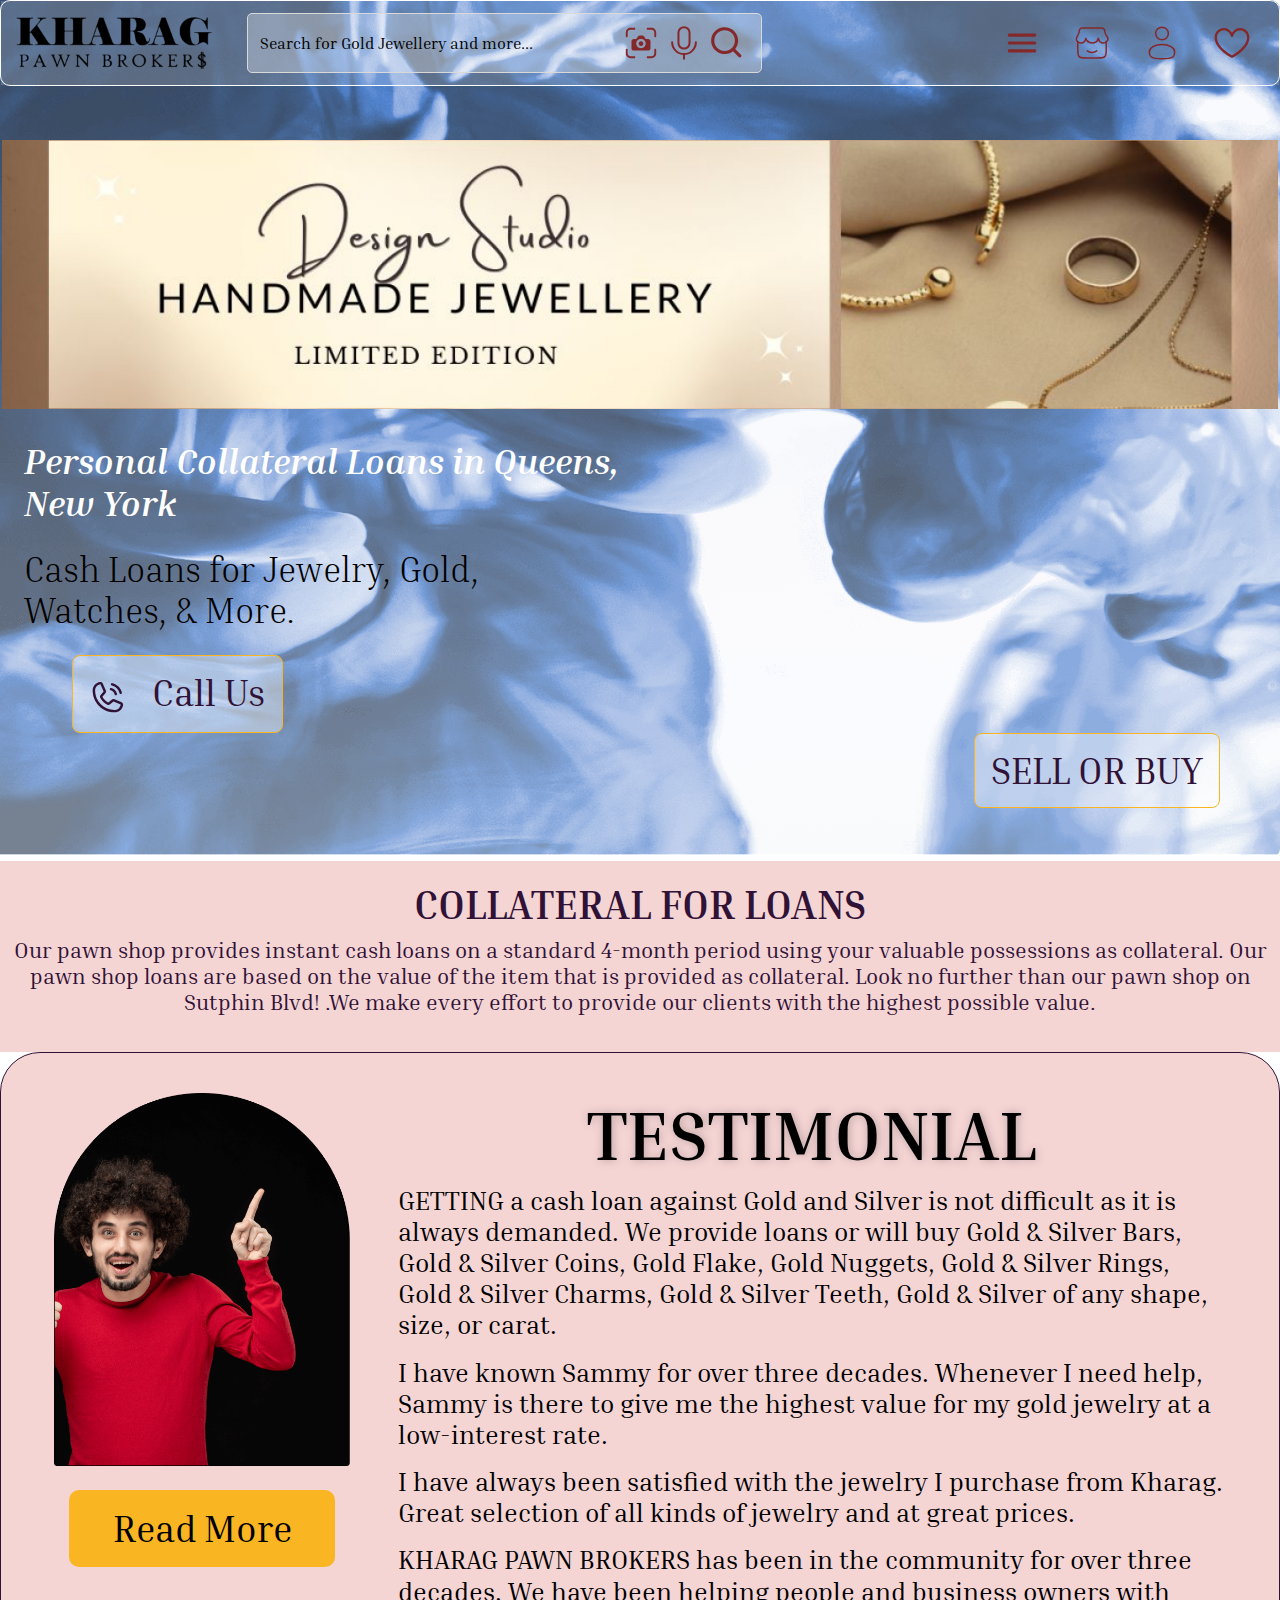
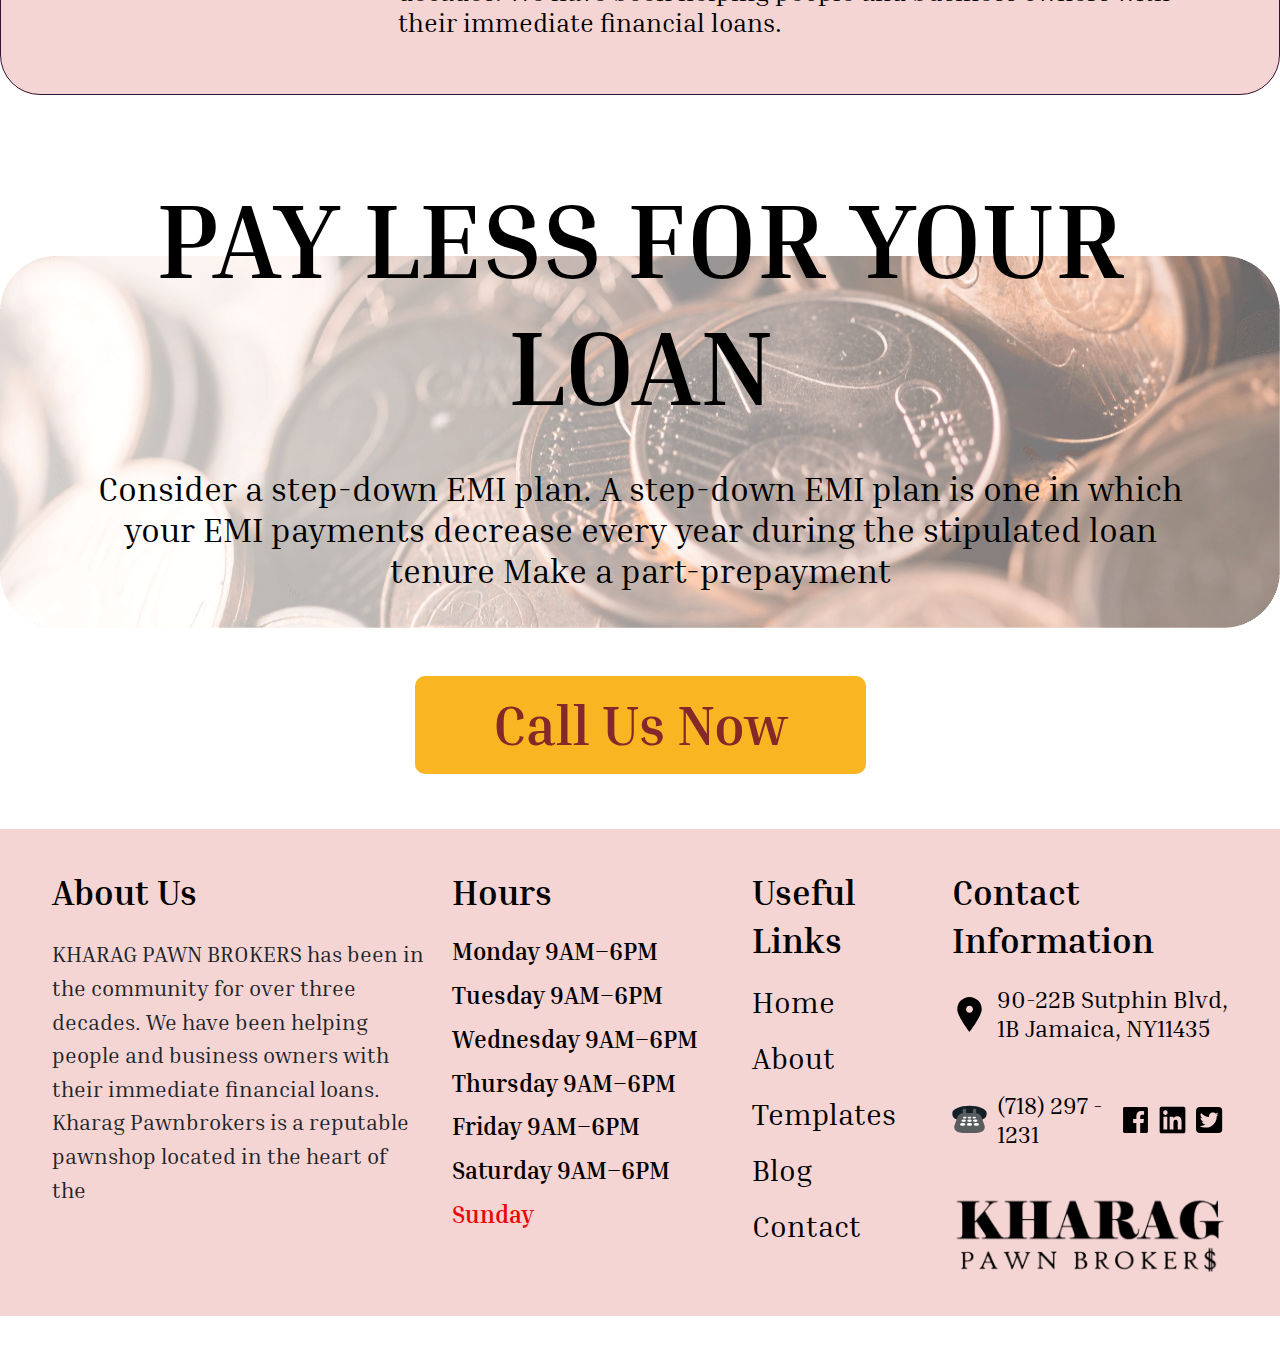
==== index.html @ d7ce58ec "first commit" ====
<!DOCTYPE html>
<html lang="en">

<head>
    <meta charset="UTF-8">
    <title>Pawn Brokers</title>
    <!-- <meta name="viewport" content="width=device-width, initial-scale=0, shrink-to-fit=no"> -->
    <meta name="viewport" content="width=device-width, user-scalable=no">
    <link rel="stylesheet" type="text/css" href="assets/css/bootstrap.min.css">
    <link rel="stylesheet" type="text/css" href="assets/css/style.css">
    <link rel="stylesheet" type="text/css" href="assets/css/responsive.css">
    <script src="https://code.jquery.com/jquery-3.7.1.min.js"
        integrity="sha256-/JqT3SQfawRcv/BIHPThkBvs0OEvtFFmqPF/lYI/Cxo=" crossorigin="anonymous"></script>
</head>

<body>
    <header>
        <nav class="navbar navbar-expand-lg navbar-light">
            <div class="container-fluid">
                <a class="navbar-brand" href="index.html"><img class="img-fluid" src="assets/images/logo.png" /></a>
                <button class="navbar-toggler" type="button" data-bs-toggle="collapse"
                    data-bs-target="#navbarNavDropdown" aria-controls="navbarNavDropdown" aria-expanded="false"
                    aria-label="Toggle navigation">
                    <span class="navbar-toggler-icon"></span>
                </button>
                <div class="collapse navbar-collapse" id="navbarNavDropdown">
                    <div class=" d-flex align-items-center justify-content-between" style="flex: 0 0 100%;">
                        <form>
                            <div class="search-box d-flex align-items-center">
                                <input class="nav-search" type="text"
                                    placeholder="Search for Gold Jewellery and more...">
                                <ul class="d-flex search-btns">
                                    <li>
                                        <img class="img-fluid" src="assets/images/camera.svg" alt="">
                                    </li>
                                    <li>
                                        <img class="img-fluid" src="assets/images/mic.svg" alt="">
                                    </li>
                                    <li>
                                        <img class="img-fluid" src="assets/images/search.svg" alt="">
                                    </li>
                                </ul>
                            </div>
                        </form>

                        <ul class="navbar-nav">
                            <li class="nav-item">
                                <a class="nav-link" aria-current="page" href="javascript:void(0);">
                                    <img class="img-fluid" src="assets/images/hamburger.svg" alt="">
                                </a>
                            </li>
                            <li class="nav-item">
                                <a class="nav-link" aria-current="page" href="javascript:void(0);">
                                    <img class="img-fluid" src="assets/images/home.svg" alt="">
                                </a>
                            </li>
                            <li class="nav-item">
                                <a class="nav-link" aria-current="page" href="javascript:void(0);">
                                    <img class="img-fluid" src="assets/images/user.svg" alt="">
                                </a>
                            </li>
                            <li class="nav-item">
                                <a class="nav-link" aria-current="page" href="javascript:void(0);">
                                    <img class="img-fluid" src="assets/images/heart.svg" alt="">
                                </a>
                            </li>

                        </ul>
                    </div>
                </div>
            </div>
        </nav>
    </header>

    <div class="home-banner">
        <div class="container-fluid">
            <div class="row">
                <div class="col-md-12">
                    <div class="ban-strip">
                        <img class="img-fluid" src="assets/images/home-ban.png" alt="">
                    </div>
                </div>
                <div class="col-md-6 ps-4">
                    <h1>Personal Collateral Loans in Queens, New York</h1>
                    <h2>Cash Loans for Jewelry, Gold, Watches, & More.</h2>
                    <button class="bnr-btn ms-5">
                        <img class="img-fluid" src="assets/images/call.svg" alt="">
                        Call Us
                    </button>
                </div>
                <div class="col-md-12">
                    <div class="d-flex justify-content-end">
                        <button class="bnr-btn me-5">SELL OR BUY</button>
                    </div>
                </div>
            </div>
        </div>
    </div>

    <section class="colateral">
        <div class="container-fluid">
            <div class="row">
                <div class="col-md-12">
                    <h2>COLLATERAL FOR LOANS</h2>
                    <p>Our pawn shop provides instant cash loans on a standard 4-month period using your valuable
                        possessions as collateral. Our pawn shop loans are based on the value of the item that is
                        provided as collateral. Look no further than our pawn shop on Sutphin Blvd! .We make every
                        effort to provide our clients with the highest possible value.</p>
                </div>
            </div>
        </div>
    </section>

    <section class="prod-desc">
        <div class="container-fluid">
            <div class="row justify-content-end">
                <div class="col-md-2"></div>
            </div>
        </div>
    </section>

    <section class="testimonial">
        <div class="container-fluid">
            <div class="row justify-content-center">
                <div class="col-md-3 me-4">
                    <div class="testi-left text-center">
                        <img class="img-fluid" src="assets/images/testimonial-img.png" alt="">
                        <button class="testi-left-btn">Read More</button>
                    </div>
                </div>
                <div class="col-md-8">
                    <h2>TESTIMONIAL</h2>
                    <p>GETTING a cash loan against Gold and Silver is not difficult as it is always demanded. We provide
                        loans or will buy Gold & Silver Bars, Gold & Silver Coins, Gold Flake, Gold Nuggets, Gold &
                        Silver Rings, Gold & Silver Charms, Gold & Silver Teeth, Gold & Silver of any shape, size, or
                        carat.</p>
                    <p>I have known Sammy for over three decades. Whenever I need help, Sammy is there to give me the
                        highest value for my gold jewelry at a low-interest rate.</p>
                    <p>I have always been satisfied with the jewelry I purchase from Kharag. Great selection of all
                        kinds of jewelry and at great prices.</p>
                    <p>KHARAG PAWN BROKERS has been in the community for over three decades. We have been helping people
                        and business owners with their immediate financial loans.</p>
                </div>
            </div>
        </div>
    </section>

    <section class="pay-less">
        <div class="container">
            <div class="row justify-content-center">
                <div class="col-md-12 text-center">
                    <h2>PAY LESS FOR YOUR LOAN</h2>
                    <p>Consider a step-down EMI plan. A step-down EMI plan is one in which your EMI payments decrease
                        every year during the stipulated loan tenure Make a part-prepayment</p>
                </div>
                <div class="col-md-5">
                    <button class="pay-less-btn">Call Us Now</button>
                </div>
            </div>
        </div>
    </section>

    <footer class="mb-5">
        <div class="container-fluid">
            <div class="row">
                <div class="col-md-4">
                    <h6>About Us</h6>
                    <p>
                        KHARAG PAWN BROKERS has been in the community for over three decades. We have been helping
                        people
                        and business owners with their immediate financial loans. Kharag Pawnbrokers is a reputable
                        pawnshop
                        located in the heart of the 
                    </p>
                </div>
                <div class="col-md-3">
                    <h6>Hours</h6>
                    <ul class="hours">
                        <li>Monday 9AM–6PM</li>
                        <li>Tuesday 9AM–6PM</li>
                        <li>Wednesday 9AM–6PM</li>
                        <li>Thursday 9AM–6PM</li>
                        <li>Friday 9AM–6PM</li>
                        <li>Saturday 9AM–6PM</li>
                        <li>Sunday </li>
                    </ul>
                </div>
                <div class="col-md-2">
                    <h6>Useful Links</h6>
                    <ul class="footer-links">
                        <li><a href="">Home</a></li>
                        <li><a href="">About</a></li>
                        <li><a href="">Templates</a></li>
                        <li><a href="">Blog</a></li>
                        <li><a href="">Contact</a></li>
                    </ul>
                </div>
                <div class="col-md-3">
                    <h6>Contact Information</h6>
                    <div class="d-flex address align-items-center mb-5">
                        <img class="img-fluid" src="assets/images/location.svg" alt="">
                        <p>90-22B Sutphin Blvd, 1B Jamaica, NY11435</p>
                    </div>
                    <div class="d-flex align-items-center justify-content-between mb-5">
                        <div class="telephone d-flex align-items-center">
                            <img class="img-fluid" src="assets/images/call-2.svg" alt="">
                            <a href="tel:+7182971231">(718) 297 - 1231</a>
                        </div>
                        <ul class="d-flex social-media align-items-center justify-content-between">
                            <li><a href=""><img class="img-fluid" src="assets/images/facebook.svg" alt=""></a></li>
                            <li><a href=""><img class="img-fluid" src="assets/images/linkedin.svg" alt=""></a></li>
                            <li><a href=""><img class="img-fluid" src="assets/images/twitter.svg" alt=""></a></li>
                        </ul>
                    </div>
                    <div class="">
                        <img src="assets/images/logo.png" class="img-fluid" alt="">
                    </div>
                </div>
            </div>
        </div>
    </footer>


    <script type="text/javascript" src="assets/js/bootstrap.min.js"></script>
    <script type="text/javascript" src="assets/js/popper.min.js"></script>
</body>

</html>
---- assets/css/style.css ----
@import url('https://fonts.googleapis.com/css2?family=Inria+Serif:ital,wght@0,300;0,400;0,700;1,300;1,400;1,700&display=swap');

body {
    margin: 0px;
    padding: 0px;
    font-family: "Inria Serif", serif;
    font-size: 1rem;
    overflow-x: hidden;
}

* {
    font-family: "Inria Serif", serif;
}

p,
h1,
h2,
h3,
h4,
h5,
a {
    font-family: "Inria Serif", serif;
}

p {
    font-size: 1.4rem;
}

a {
    outline: none;
    border: 0px;
    text-decoration: none;
}

/* header styles  */
header {
    position: absolute;
    top: 0;
    width: 100%;
    z-index: 2;
    border: 1px solid #FFFFFF;
    border-radius: 10px;
}

.navbar {
    background: linear-gradient(90deg, rgba(255, 255, 255, 0.18) 0%, rgba(232, 232, 232, 0.18) 100%);

}

.navbar-brand {
    margin-right: 2rem;
}

.navbar-brand img {
    max-width: 202px;
}

.search-box {
    padding: 10px;
    border-radius: 5px;
    border: 1px solid #D9D9D9;
    background: #FFFFFF4D;
}

.search-box input.nav-search {
    border: none;
    width: 300px;
    background: transparent;
}

.search-box input.nav-search::placeholder {
    font-size: 16px;
    font-weight: 400;
    line-height: 21.58px;
    text-align: left;
    color: #000;
}

.search-box .search-btns {
    margin: 0;
    padding-left: 4rem;

}

.search-box .search-btns li {
    list-style: none;
    padding-right: 5px;
    cursor: pointer;
}

@media (min-width: 992px) {
    .navbar-expand-lg .navbar-nav .nav-link {
        padding-right: 1rem;
        padding-left: 1rem;
    }
}





/* banner styles  */

.home-banner {
    background: url(../images/home-banner.png) no-repeat top right;
    background-size: cover;
    padding-top: 140px;
    padding-bottom: 50px;
}

.ban-strip {
    margin-left: -10px;
    margin-right: -10px;
    margin-bottom: 2rem;
}

.home-banner h1 {
    font-size: 35px;
    font-style: italic;
    font-weight: 700;
    line-height: 41.96px;
    color: #fff;
    margin-bottom: 24px;
}

.home-banner h2 {
    font-size: 35px;
    font-weight: 300;
    line-height: 40.96px;
    color: #000;
    margin-bottom: 24px;
}

.bnr-btn {
    border: 1px solid #F9B522;
    background: #FFFFFF66;
    border-radius: 8px;
    padding: 16px;
    font-size: 37px;
    font-weight: 400;
    line-height: 40.56px;
    color: #301236;
}

.bnr-btn img {
    height: 39px;
    width: 39px;
    margin-right: 1rem;
}

/* homepage section 2  */

.colateral {
    margin-top: 3px;
    background: #F5D4D4;
    padding: 20px 0;
    text-align: center;
}

.colateral h2 {
    font-size: 40px;
    font-weight: 700;
    line-height: 47.96px;
    color: #301236;

}

.colateral p {
    font-size: 22px;
    font-weight: 400;
    line-height: 26.38px;
    color: #301236;
}


/* homepage section 4 testimonial  */

.testimonial {
    background: #F5D4D4;
    border: 1px solid #301236;
    border-radius: 40px;
    padding: 40px 0;
}

.testimonial h2 {
    color: #000000;
    text-shadow: #00000040 1px 0 10px;
    font-size: 70px;
    font-weight: 700;
    line-height: 83.93px;
    text-align: center;

}

.testimonial p {
    color: #000;
    font-size: 26px;
    font-weight: 400;
    line-height: 31.17px;
    text-align: left;
    margin-bottom: 1rem;
}

.testi-left-btn {
    width: 90%;
    height: 77px;
    border: none;
    border-radius: 10px;
    background: #F9B522;
    font-size: 37px;
    font-weight: 400;
    line-height: 44.36px;
    /* display: inline-block; */
    margin: 0 auto;
    margin-top: 24px;
}


/* pay less  */

.pay-less {
    margin: 40px 0;
    background: url(../images/pay-less-bg.png) no-repeat center;
    background-size: contain;
    border-radius: 72px;
    margin-bottom: 80px;
}

.pay-less h2 {
    font-family: Inria Serif;
    font-size: 106px;
    font-weight: 700;
    line-height: 127.09px;
    color: #000;
    margin: 40px 0;
}

.pay-less p {
    font-size: 34px;
    font-weight: 400;
    line-height: 40.77px;
    text-align: center;
    color: #000000;
    margin-bottom: 60px;
}

.pay-less-btn {
    width: 100%;
    border: none;
    border-radius: 10px;
    background: #F9B522;
    font-family: Inria Serif;
    font-size: 55px;
    font-weight: 700;
    line-height: 65.95px;
    color: #84282A;
    position: relative;
    top: 25px;
    padding: 16px 70px;
}

/* footer styles  */

footer {
    background: #F5D4D4;
    padding: 40px;
    text-align: left;
}

footer h6 {
    font-size: 35px;
    font-weight: 700;
    line-height: 47.96px;
    text-align: left;
    color: #000;
    margin-bottom: 20px;
}

footer ul {
    padding-left: 0;
}

footer ul li {
    list-style: none;
    color: #000;
}

.hours li {
    font-size: 24px;
    font-weight: 700;
    line-height: 28.78px;
    margin-bottom: 15px;
}

.hours li:last-child {
    color: #EC0606;
}

.footer-links li {
    font-size: 30px;
    font-weight: 400;
    line-height: 35.97px;
    margin-bottom: 20px;
}

.footer-links li a {
    text-decoration: none;
    color: inherit;
}

.address img,
.telephone img {
    height: 35px;
    width: 35px;
    margin-right: 10px;
}

.address p,
.telephone a {
    font-size: 24px;
    font-weight: 400;
    line-height: 28.78px;
    color: #000;
    margin-bottom: 0;

}

.social-media {
    margin: 0;
}

.social-media li {
    padding: 0px 5px;
}


/* about page design  */

.about-banner {
    background-size: cover;
    padding-top: 140px;
    padding-bottom: 50px;
}

.owl-dots {
    display: block;
    font-size: 0;
    line-height: 0;
    margin-top: 9px;
    text-align: center;
}

.owl-dots button {
    background: #D9D9D9 !important;

    border: .5px solid #D9D9D9 !important;
    border-radius: 50% !important;
    cursor: pointer;
    height: 20px;
    width: 20px;
    padding: 5px !important;
}

.owl-dots .owl-dot.active {
    background: #1A3D98 !important;
    border-color: #1A3D98 !important;
}

/* abt section  */

.abt-desc {
    margin: 40px;
}

.abt-desc-inner {
    background: #F5D4D4;
    border-radius: 20px;
    padding: 40px 8px;
    text-align: center;
}

.abt-desc-inner h2 {
    font-size: 50px;
    font-weight: 400;
    line-height: 59.95px;
    color: #000000;
}

.abt-desc-inner p {
    font-size: 28px;
    font-weight: 400;
    line-height: 35.97px;
    text-align: center;
    margin-bottom: 30px;
}

/* blg page styles  */

.blog-banner {
    background-size: cover;
    padding-top: 140px;
    padding-bottom: 50px;
}

.blog-banner h2 {
    font-size: 40px;
    font-style: italic;
    font-weight: 700;
    line-height: 47.96px;
    text-align: center;
    margin-bottom: 20px;
}

.blog-banner p {
    font-size: 20px;
    font-weight: 400;
    line-height: 23.98px;
    color: #1A3D98;
    text-align: left;
}

.blog-list li {
    font-family: Inria Serif;
    font-size: 27px;
    font-weight: 700;
    line-height: 32.37px;
    text-align: left;
    margin-bottom: 20px;
}

.pawn-items {
    padding: 50px 0;
}

.pawn-items h2 {
    font-size: 40px;
    font-style: italic;
    font-weight: 700;
    line-height: 47.96px;
    text-align: center;
    margin-bottom: 20px;
}

.pawn-items p {
    font-size: 20px;
    font-weight: 400;
    line-height: 23.98px;
    text-align: center;
}

.pawn-items ul li {
    list-style: none;
    padding: 0 5px;
}


/* contact page  */

.contact-bg {
    position: absolute;
    top: 0;
    height: 100%;
    right: -15%;
    z-index: -1;

}

.contact-div {
    padding-top: 140px;
    padding-bottom: 50px;

}

.contact-div h2 {
    font-family: Inria Serif;
    font-size: 72px;
    font-style: italic;
    font-weight: 700;
    line-height: 86.33px;
    text-align: center;
    color: #1A3D98;
}

.contact-box {
    /* background: url(../images/contact-box-bg.png) no-repeat center; */
    /* background-size: contain; */
    background-color: #fff;
    box-shadow: 4px 4px 68.8px 0px #00000099;
    padding: 55px 15px;
}

.contact-left ul {
    padding-left: 0;
}

.contact-left ul li {
    list-style: none;
    margin-bottom: 50px;
}

.c-links img {
    height: 60px;
    width: 60px;
    display: inline-block;
    margin-right: 10px;
}

.c-links p,
.c-links a {
    font-size: 25px;
    font-weight: 400;
    line-height: 30.97px;
    text-decoration: none;
    color: #1A3D98
}

.contact-mid .map-bg {
    height: 408px;
    width: 100%;
    position: relative;
    z-index: 2;
}

.map-bg::after {
    position: absolute;
    content: '';
    height: inherit;
    width: inherit;
    background-color: #E9D766;
    border-radius: 10px;
    top: -10px;
    right: -10px;
    z-index: -1;
}

.contact-form {}

.contact-form .form-group {
    margin-bottom: 40px;
}
---- assets/css/responsive.css ----
/* Large screens */

@media (max-width: 2560px){
}

@media (max-width: 1920px){
}

@media (max-width: 1536px){
}

/* Medium screens */

@media (max-width: 1440px){
}

@media (max-width: 1366px){
}

@media (max-width: 1199px){
}

@media (max-width: 1024px){
    header .navbar-light .navbar-nav .nav-link{
        font-size: 1rem;
    }
    .services ul{
        flex-wrap: wrap;
    }
    .services ul li{
        padding: 15px;
        width: calc(100%/3 - 10px);
        margin-bottom: 10px;
        min-height: 219px;
    }
    .services ul li h3{
        font-size: 1.2rem;
    }
    .services ul li:nth-child(3n){
        margin-right: 0px;
    }
    .home-banner .banner-text h1{
        transform: rotate(0deg) translate(0px);
    }
    .home-banner .banner-text p{
        margin-left: 0px;
    }
    .whatsapp img{
        width: 52px;
    }
    .what-we-do .sec{
        min-height: 556px;
    }
    .lets-talk h2{
        font-size: 4rem;
    }
    footer .contact li a{
        font-size: 1.3rem;
    }
    footer ul li a{
        font-size:1.4rem;
    }
}

/* tab view */

@media (max-width: 991px){

    /* navbar  */
    .navbar{
        background: linear-gradient(90deg, rgba(255, 255, 255, 0.48) 0%, rgba(232, 232, 232, 0.48) 100%);
    }
 
    .navbar-nav{
        background-color: rgba(255, 255, 255, 0.9);
        flex-direction: row;
        border-radius: 5px;
        margin-left: 5px;
    }
     
    .navbar-toggler-icon{
        background: #2168c3;
        height: 2px;
        position: relative;
        background-image: none !important;
        width: 20px;
        float: left;
    }
    .navbar-light .navbar-toggler::before{
        content: "";
        position: absolute;
        width: 30px;
        height: 2px;
        background-color: #2168c3;
        top: 8px;
        left: 6px;
    }
    .navbar-light .navbar-toggler:after{
        content: "";
        position: absolute;
        width: 30px;
        height: 2px;
        background-color: #2168c3;
        bottom: 8px;
        left: 6px;
    }
    .navbar-light .navbar-toggler{
        border: 0px;
        box-shadow: 0px 0px 0px;
        padding: 0px;
        position: relative;
        width: 44px;
        height: 40px;
        background-color: #ffffff;
        padding: 6px;
    }

    .search-box .search-btns{
        padding-left: 2rem;
    }

    .home-banner{
        padding-top: 100px;
    }
    .home-banner .banner-text h1 span{
        font-size: 4rem;
    }
    /* .home-banner .banner-text h1{
        transform: rotate(-90deg) translate(-28px, -165px);
        line-height: 30px;
    } */
    .home-banner .banner-text h1 span{
        -webkit-text-fill-color: #ffffff;
    }
    .home-banner form textarea {
        height: 75px;
    }
    .home-banner form input[type="submit"]{
        margin-top: 0px;
    }
    .services{
        padding-bottom: 0px;
    }
    .services ul{
        flex-wrap: wrap;
    }
    .services ul li{
        width: calc(100%/3 - 10px);
        margin-bottom: 15px;
        min-height: 240px;
    }
    .services ul li h3{
        font-size: 2rem;
    }
    .services ul li:nth-child(3n){
        margin-right: 0px;
    }
    .heading p{
        font-size: 1.3rem;
    }
    .how-it-work p, .what-we-do .sec p{
        font-size: 1.4rem;
        margin-bottom: 0px;
    }
    .how-it-work h4{
        font-size: 1.3rem;
    }
    .what-we-do .sec{
        padding: 30px 15px;
        min-height: 460px;
    }
    .what-we-do h3, .app-development .heading p, .list li h5{
        font-size: 2rem;
    }
    .what-we-do span{
        min-height: 60px;
    }
    .adventage p{
        font-size: 1.4rem;
    }
    .list{
        margin-top: 0px;
    }
    .lets-talk h2{
        font-size: 3rem;
    }
    .lets-talk::after{
        background-size: contain;
    }
    footer{
        padding-top: 30px;
    }
    footer .contact li{
        padding: 15px 15px;
    }
    footer .contact li a{
        font-size: 1.5rem;
    }
    header{
        background: none;
    }
  
    /* about us */
    .about-banner .banner-text .about-img{
        max-width: 50%;
        width: 100%;
    }
    .about-banner .banner-text h1{
        font-size: 4rem;
    }
    .about-banner .banner-text h2{
        font-size: 3rem;
    }
    .about-banner{
        min-height: 670px;
    }
    /* it solution */
    .it-solution-banner{
        min-height: 510px;
    }
    .pricing .sec{
        margin-bottom: 10px;
    }
    .inner-banner .banner-text h1{
        font-size: 4rem;
    }
    .inner-banner .banner-text p{
        font-size: 1.2rem;
        transform: translate(0px, 0px);
        width: 100%;
    }
    .it-solution-banner {
        min-height: 410px;
    }
    .home-banner form{
        width: 100%;
    }
   
}

/* mobile view */

@media (max-width: 767px){
    .home-banner .banner-text h1{
        transform: rotate(0deg) translate(0px, 0px);
    }
    .home-banner .banner-text p{
        margin-left: 0px;
        box-decoration-break: clone;
        background-color: #1f69c8;
        line-height: 1.8;
        display: inline;
    }
    .home-banner .banner-text h1 span{
        width: auto;
        font-size: inherit;
    }
    .home-banner .banner-text h1{
        font-size:3rem;
        text-transform: uppercase;
        font-weight: 800;
        background-color: #1f69c8;
        display: inline-block;
        padding: 0px 5px;
        border-radius: 5px;
    }
    .home-banner{
        padding-top: 120px;
    }
    .heading h2{
        font-size: 2rem;
    }
    .col-heading{
        font-size: 1.5rem;
    }
    .services ul li{
        width: calc(100%/3 - 10px);
    }
    .how-it-work .col-lg-3 > div{
        margin-bottom: 15px;
    }
    .what-we-do .sec{
        min-height: 393px;
    }
    .adventage ul{
        flex-wrap: wrap;
    }
    .adventage ul li{
        flex: 0 0 50%;
    }
    .list{
        width: 100%;
    }
    .about-banner .banner-text h1{
        font-size: 3rem;
    }
    .about-banner .banner-text .about-img{
        position: relative;
        transform: translate(0px);
    }
    .about-banner .banner-text h2 br{
        display: none;
    }
    .about-banner .banner-text h2{
        font-size: 2.5rem;
        padding-bottom: 5px;
    }
    .about-banner .banner-text p{
        width: 100%;
        text-align: left;
    }
    .about-banner .banner-text h2::after{
        left: 0px;
    }
    .about-banner .banner-text{
        padding-top: 26%;
    }
    .revenew .text-outline{
        font-size: 5rem;
    }
    .what-we-do .heading h2 span{
        min-height: inherit;
    }
    .how-it-work{
        padding-bottom: 0px;
    }
    .inner-banner .banner-text h1{
        font-size: 3rem;
    }
    .inner-banner .banner-text{
        top: 36%;
    }
    .inner-banner.contact-banner::after{
        display: none;
    }
    .inner-banner.contact-banner .info ul{
        width: 100%;
    }
    .inner-banner.contact-banner .info h3{
        position: relative;
        right: inherit;
        left: 0px;
        top: 0px;
        text-align: left;
    }
    .inner-banner.contact-banner .whatsapp{
        right: 36px;
        bottom: 20px;
    }
    .contact-banner h1{
        margin-bottom: 20px;
    }
    .contact-banner{
        padding-top: 17%;
    }
    .home-banner form{
        background-color: rgba(255, 255, 255, 0.8);
    }
}

@media (max-width: 575px){
    .heading{
        margin-bottom: 20px;
    }
    .services ul li{
        width: calc(100%/2 - 10px);
        padding: 15px;
        margin-right: 10px;
    }
    .services ul li:nth-child(2n){
        margin-right: 0px;
    }
    .services ul li:nth-child(3n){
        margin-right: 10px;
    }
    footer .contact li a {
        font-size: 1.2rem;
    }
    .app-development{
        padding-bottom: 0px;
    }
    .lets-talk h2{
        font-size: 2rem;
    }
    .what-we-do .sec {
        min-height: 300px;
    }
    .whatsapp img{
        width: 50px;
    }
    .whatsapp{
        bottom: -30px;
    }
    .home-banner .banner-text h1{
        line-height: 40px;
        font-size: 2.3rem;
    }
    .home-banner .banner-text h1 span{
        font-weight: inherit;
    }
    .home-banner .banner-text p{
        font-size: 1.1rem;
        line-height: 1;
    }
    .inner-banner .banner-text h1{
        font-size: 2.5rem;
    }
    .inner-banner.it-solution-banner.digital-marketing{
        background-position: center center;
    }
    .inner-banner .banner-text{
        top: 30%;
    }
    .contact-banner{
        padding-top: 30%;
    }
    .inner-banner.contact-banner .info ul li a, .inner-banner.contact-banner .info ul li p{
        font-size: 1.2rem;
    }
    .home-banner{
        padding-bottom: 55px;
    }
    .adventage p{
        font-size: 1.1rem;
    }
}

@media (max-width: 414px){
    .services ul li{
        width: calc(100%/1 - 0px);
        margin-right: 0px;
    }
    .services ul li:nth-child(3n){
        margin-right: 0px;
    }
    footer .contact li{
        width: 100%;
        padding: 15px 5px;
    }
    footer ul li a{
        margin-bottom: 10px;
    }
    .home-banner .banner-text h1{
        font-size: 2rem;
    }
    .home-banner .banner-text h1 span{
        font-weight: inherit;
    }
    .home-banner .banner-text p{
        font-size: 1.1rem;
        line-height: 1;
    }
    .services ul li{
        min-height: 210px;
    }
    .inner-banner .banner-text h1 {
        font-size: 2rem;
    }
    .lets-talk-btn{
        font-size: 1.2rem;
        padding: 10px 30px;
        bottom: -24px
    }
    .big-text{
        font-size: 1.5rem;
    }
    .inner-banner .banner-text p {
        font-size: 1rem;
    }
    .it-solution-banner{
        min-height: 320px;
    }
    .inner-banner .banner-text{
        top: 40%;
    }
    .inner-banner.contact-banner .info ul{
        padding: 10px;
    }
    .inner-banner.contact-banner .info h3{
        font-size: 2rem;
    }
    .inner-banner.contact-banner .info ul li a{
        word-break: break-all;
    }
    .adventage ul{
        padding-left: 10px;
    }
    .home-banner form{
        width: 100%;
    }
}

@media (max-width: 375px){
    footer .contact li a {
        font-size: 0.9rem;
    }
    footer .contact li img{
        width: 18px;
    }
    .adventage ul li{
        padding: 0px;
        flex: 0 0 60%;
    }
    .adventage p{
        font-size: 1rem;
    }
    .adventage ul li:nth-child(2n), .adventage ul li:nth-child(4n){
        flex: 0 0 40%;
    }
    .home-banner .banner-text h1{
        font-size: 1.8rem;
    }
    .home-banner .banner-text p{
        font-size: 1rem;
        line-height: 1;
    }
    .inner-banner .banner-text h1{
        font-size: 1.8rem;
    }
    .inner-banner .banner-text{
        top: 38%;
    }
    .col-heading{
        font-size: 1.2rem;
    }
}

@media (max-width: 320px){
    footer .contact li a {
        font-size: 0.8rem;
    }
    .adventage ul li{
        flex: 0 0 100%;
    }
    .adventage ul li:nth-child(2n), .adventage ul li:nth-child(4n){
        flex: 0 0 100%;
    }
}
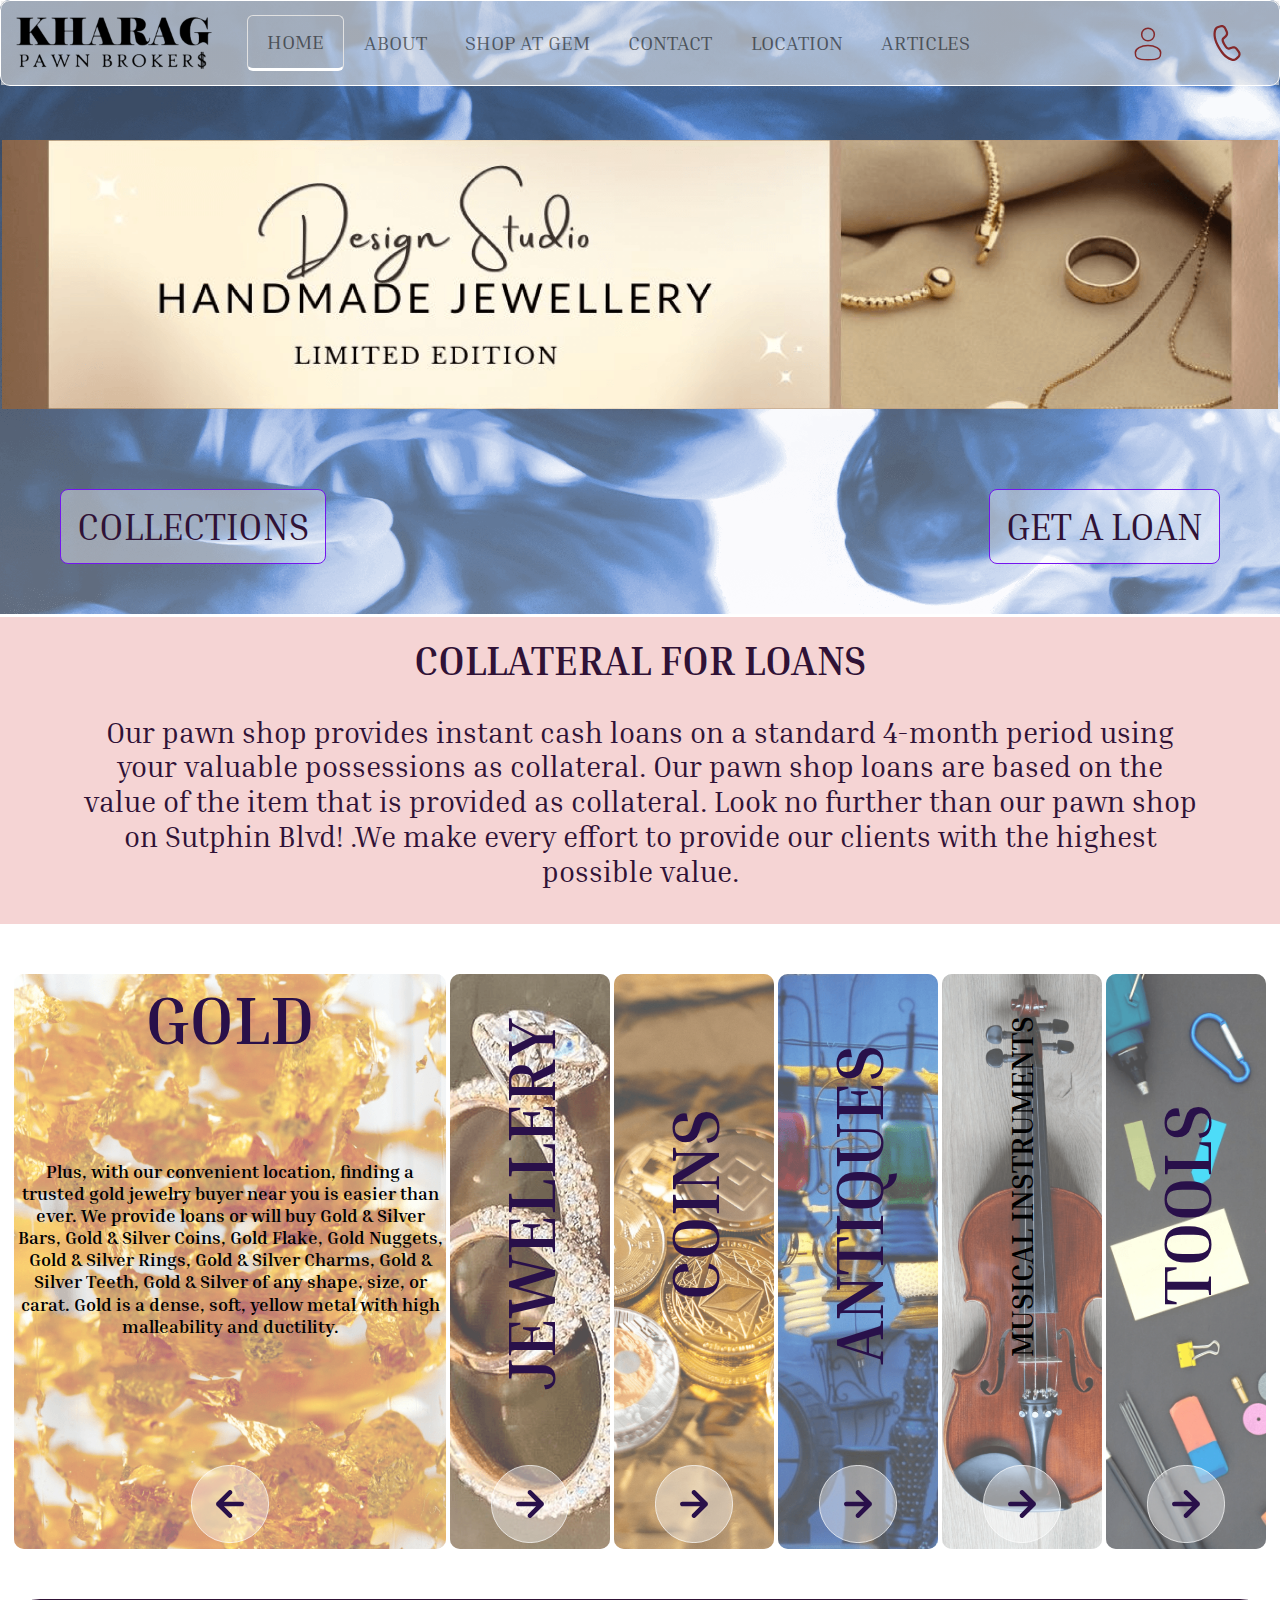
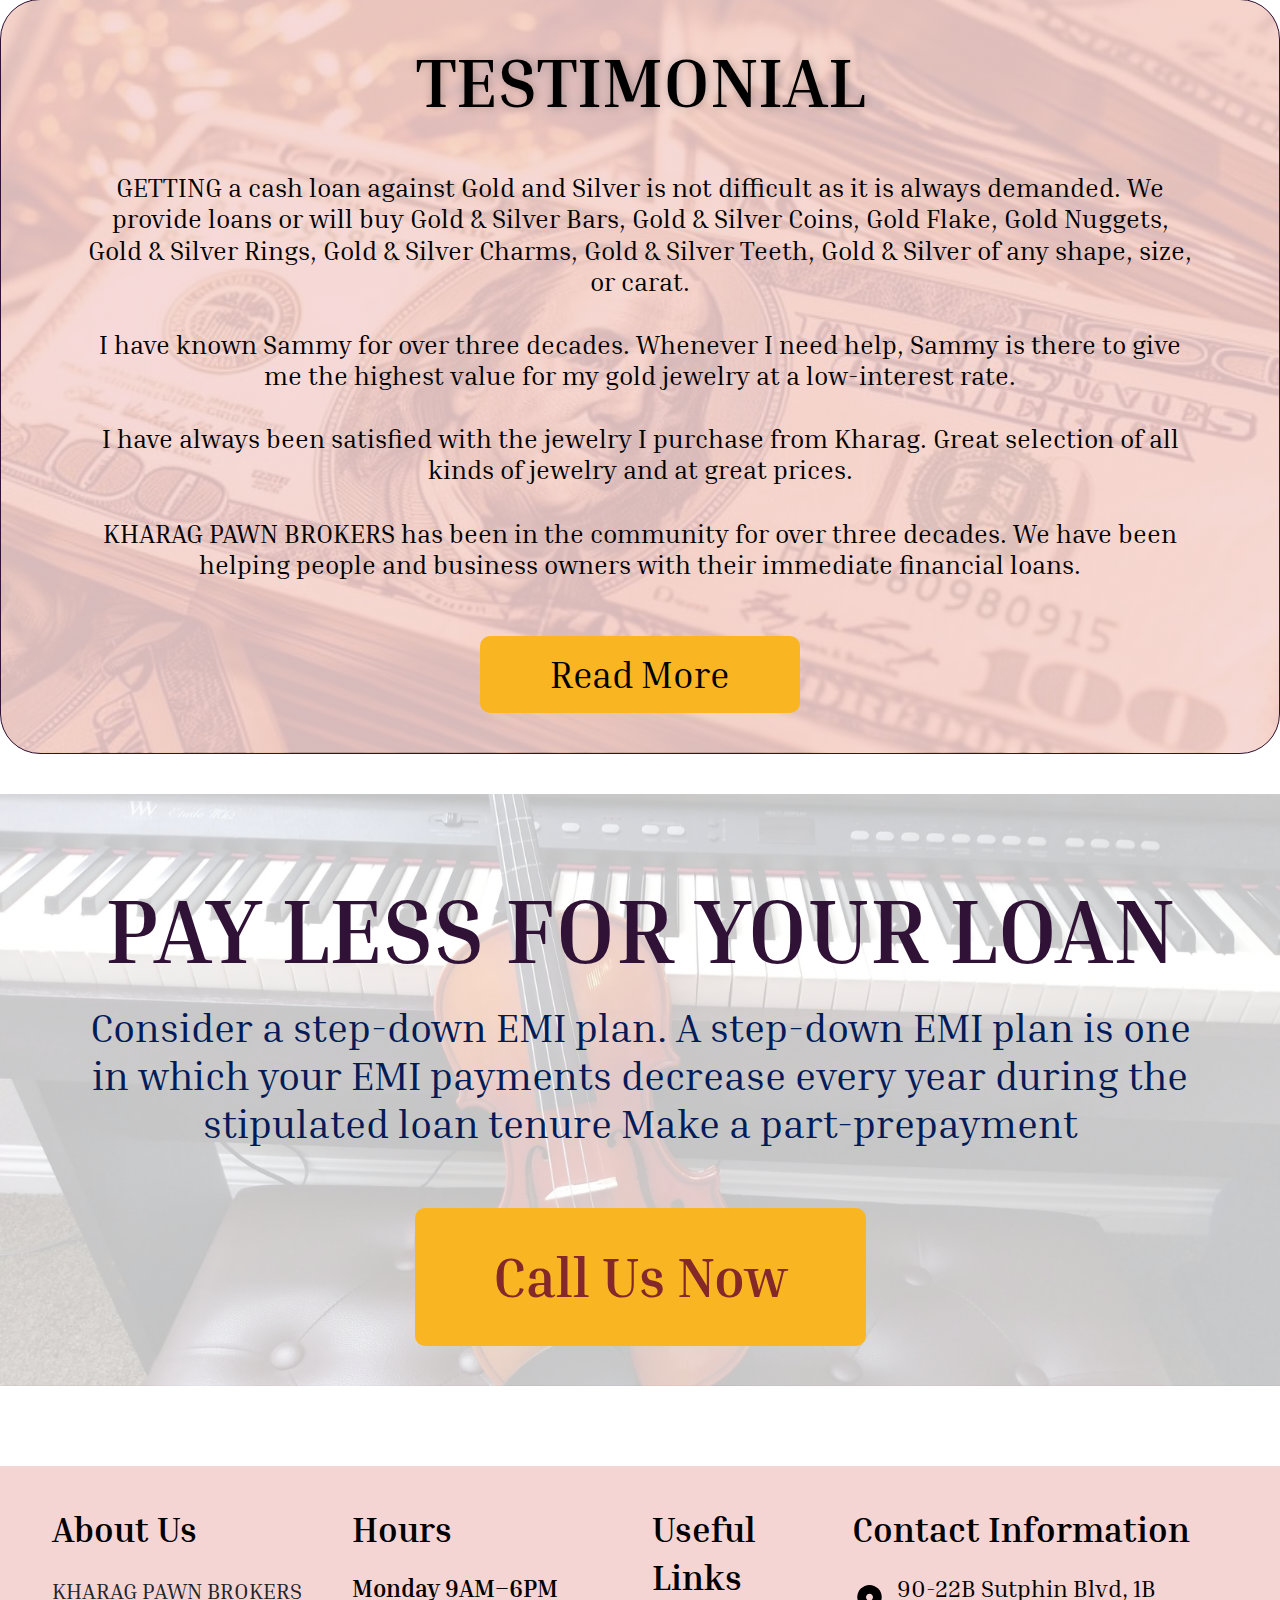
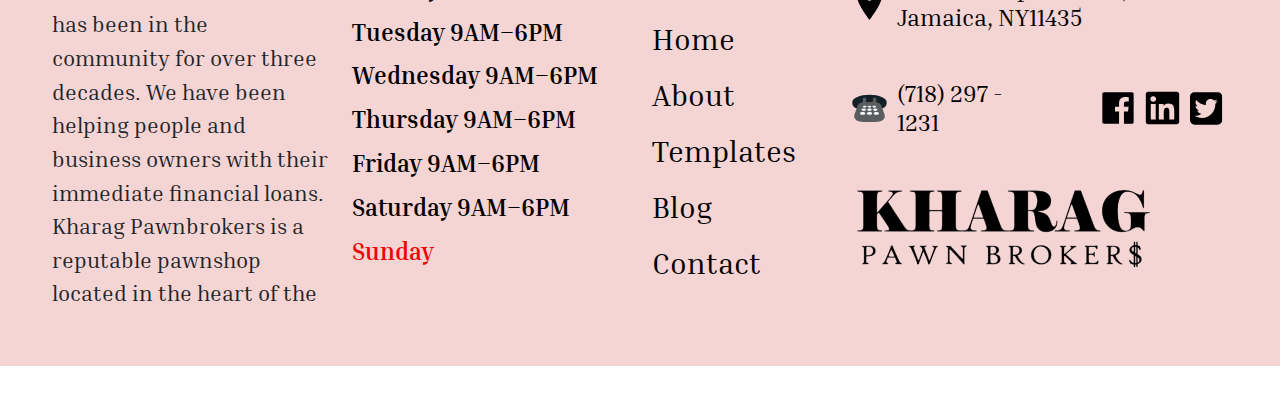
==== commit c609f575: "updated changes" ====
--- a/index.html
+++ b/index.html
@@ -14,6 +14,7 @@
 </head>
 
 <body>
+    <!-- new header  -->
     <header>
         <nav class="navbar navbar-expand-lg navbar-light">
             <div class="container-fluid">
@@ -24,36 +25,40 @@
                     <span class="navbar-toggler-icon"></span>
                 </button>
                 <div class="collapse navbar-collapse" id="navbarNavDropdown">
-                    <div class=" d-flex align-items-center justify-content-between" style="flex: 0 0 100%;">
-                        <form>
-                            <div class="search-box d-flex align-items-center">
-                                <input class="nav-search" type="text"
-                                    placeholder="Search for Gold Jewellery and more...">
-                                <ul class="d-flex search-btns">
-                                    <li>
-                                        <img class="img-fluid" src="assets/images/camera.svg" alt="">
-                                    </li>
-                                    <li>
-                                        <img class="img-fluid" src="assets/images/mic.svg" alt="">
-                                    </li>
-                                    <li>
-                                        <img class="img-fluid" src="assets/images/search.svg" alt="">
-                                    </li>
-                                </ul>
-                            </div>
-                        </form>
-
-                        <ul class="navbar-nav">
-                            <li class="nav-item">
-                                <a class="nav-link" aria-current="page" href="javascript:void(0);">
-                                    <img class="img-fluid" src="assets/images/hamburger.svg" alt="">
-                                </a>
-                            </li>
-                            <li class="nav-item">
-                                <a class="nav-link" aria-current="page" href="javascript:void(0);">
-                                    <img class="img-fluid" src="assets/images/home.svg" alt="">
-                                </a>
-                            </li>
+                    <ul class="navbar-nav justify-content-between align-items-center">
+                        <ul class="header-links">
+                            <li class="nav-item active">
+                                <a class="nav-link" aria-current="page" href="javascript:void(0);">
+                                    HOME
+                                </a>
+                            </li>
+                            <li class="nav-item">
+                                <a class="nav-link" aria-current="page" href="javascript:void(0);">
+                                    ABOUT
+                                </a>
+                            </li>
+                            <li class="nav-item">
+                                <a class="nav-link" aria-current="page" href="javascript:void(0);">
+                                    SHOP AT GEM
+                                </a>
+                            </li>
+                            <li class="nav-item">
+                                <a class="nav-link" aria-current="page" href="javascript:void(0);">
+                                    CONTACT
+                                </a>
+                            </li>
+                            <li class="nav-item">
+                                <a class="nav-link" aria-current="page" href="javascript:void(0);">
+                                    LOCATION
+                                </a>
+                            </li>
+                            <li class="nav-item">
+                                <a class="nav-link" aria-current="page" href="javascript:void(0);">
+                                    ARTICLES
+                                </a>
+                            </li>
+                        </ul>
+                        <ul class="header-icons">
                             <li class="nav-item">
                                 <a class="nav-link" aria-current="page" href="javascript:void(0);">
                                     <img class="img-fluid" src="assets/images/user.svg" alt="">
@@ -61,12 +66,11 @@
                             </li>
                             <li class="nav-item">
                                 <a class="nav-link" aria-current="page" href="javascript:void(0);">
-                                    <img class="img-fluid" src="assets/images/heart.svg" alt="">
-                                </a>
-                            </li>
-
+                                    <img class="img-fluid" src="assets/images/header-call.svg" alt="">
+                                </a>
+                            </li>
                         </ul>
-                    </div>
+                    </ul>
                 </div>
             </div>
         </nav>
@@ -75,22 +79,26 @@
     <div class="home-banner">
         <div class="container-fluid">
             <div class="row">
-                <div class="col-md-12">
-                    <div class="ban-strip">
-                        <img class="img-fluid" src="assets/images/home-ban.png" alt="">
-                    </div>
-                </div>
-                <div class="col-md-6 ps-4">
-                    <h1>Personal Collateral Loans in Queens, New York</h1>
-                    <h2>Cash Loans for Jewelry, Gold, Watches, & More.</h2>
-                    <button class="bnr-btn ms-5">
-                        <img class="img-fluid" src="assets/images/call.svg" alt="">
-                        Call Us
-                    </button>
-                </div>
-                <div class="col-md-12">
-                    <div class="d-flex justify-content-end">
-                        <button class="bnr-btn me-5">SELL OR BUY</button>
+                <div class="col-lg-12">
+                    <div id="carouselExampleSlidesOnly" class="carousel slide ban-strip" data-bs-ride="carousel">
+                        <div class="carousel-inner">
+                            <div class="carousel-item active">
+                                <img src="assets/images/ban-img1.png" class="d-block w-100" alt="...">
+                            </div>
+                            <div class="carousel-item">
+                                <img src="assets/images/ban-img2.png" class="d-block w-100" alt="...">
+                            </div>
+                            <div class="carousel-item">
+                                <img src="assets/images/ban-img3.png" class="d-block w-100" alt="...">
+                            </div>
+                        </div>
+                    </div>
+                </div>
+
+                <div class="col-md-12 mt-5">
+                    <div class="d-flex justify-content-between">
+                        <button class="bnr-btn ms-0 ms-md-5">COLLECTIONS</button>
+                        <button class="bnr-btn me-0 me-md-5">GET A LOAN</button>
                     </div>
                 </div>
             </div>
@@ -98,7 +106,7 @@
     </div>
 
     <section class="colateral">
-        <div class="container-fluid">
+        <div class="container">
             <div class="row">
                 <div class="col-md-12">
                     <h2>COLLATERAL FOR LOANS</h2>
@@ -113,33 +121,97 @@
 
     <section class="prod-desc">
         <div class="container-fluid">
-            <div class="row justify-content-end">
-                <div class="col-md-2"></div>
+
+            <div class="prod-container">
+                <div class="prod-strip active" id="strip1">
+                    <h3>GOLD</h3>
+                    <p>Plus, with our convenient location, finding a trusted gold jewelry buyer near you is easier than
+                        ever. We provide loans or will buy Gold & Silver Bars, Gold & Silver Coins, Gold Flake, Gold
+                        Nuggets, Gold & Silver Rings, Gold & Silver Charms, Gold & Silver Teeth, Gold & Silver of any
+                        shape, size, or carat. Gold is a dense, soft, yellow metal with high malleability and ductility.
+                    </p>
+                    <button>
+                        <img src="assets/images/strip-rgt-arw.svg" class="img-fluid text-center" alt="">
+                    </button>
+                </div>
+                <div class="prod-strip " id="strip2">
+                    <h3>JEWELLERY</h3>
+                    <p>Plus, with our convenient location, finding a trusted gold jewelry buyer near you is easier than
+                        ever. We provide loans or will buy Gold & Silver Bars, Gold & Silver Coins, Gold Flake, Gold
+                        Nuggets, Gold & Silver Rings, Gold & Silver Charms, Gold & Silver Teeth, Gold & Silver of any
+                        shape, size, or carat. Gold is a dense, soft, yellow metal with high malleability and ductility.
+                    </p>
+                    <button>
+                        <img src="assets/images/strip-rgt-arw.svg" class="img-fluid text-center" alt="">
+                    </button>
+                </div>
+                <div class="prod-strip" id="strip3">
+                    <h3>COINS</h3>
+                    <p>Plus, with our convenient location, finding a trusted gold jewelry buyer near you is easier than
+                        ever. We provide loans or will buy Gold & Silver Bars, Gold & Silver Coins, Gold Flake, Gold
+                        Nuggets, Gold & Silver Rings, Gold & Silver Charms, Gold & Silver Teeth, Gold & Silver of any
+                        shape, size, or carat. Gold is a dense, soft, yellow metal with high malleability and ductility.
+                    </p>
+                    <button>
+                        <img src="assets/images/strip-rgt-arw.svg" class="img-fluid text-center" alt="">
+                    </button>
+                </div>
+                <div class="prod-strip" id="strip4">
+                    <h3>ANTIQUES</h3>
+                    <p>Plus, with our convenient location, finding a trusted gold jewelry buyer near you is easier than
+                        ever. We provide loans or will buy Gold & Silver Bars, Gold & Silver Coins, Gold Flake, Gold
+                        Nuggets, Gold & Silver Rings, Gold & Silver Charms, Gold & Silver Teeth, Gold & Silver of any
+                        shape, size, or carat. Gold is a dense, soft, yellow metal with high malleability and ductility.
+                    </p>
+                    <button>
+                        <img src="assets/images/strip-rgt-arw.svg" class="img-fluid text-center" alt="">
+                    </button>
+                </div>
+                <div class="prod-strip" id="strip5">
+                    <h3>MUSICAL INSTRUMENTS</h3>
+                    <p>Plus, with our convenient location, finding a trusted gold jewelry buyer near you is easier than
+                        ever. We provide loans or will buy Gold & Silver Bars, Gold & Silver Coins, Gold Flake, Gold
+                        Nuggets, Gold & Silver Rings, Gold & Silver Charms, Gold & Silver Teeth, Gold & Silver of any
+                        shape, size, or carat. Gold is a dense, soft, yellow metal with high malleability and ductility.
+                    </p>
+                    <button>
+                        <img src="assets/images/strip-rgt-arw.svg" class="img-fluid text-center" alt="">
+                    </button>
+                </div>
+                <div class="prod-strip" id="strip6">
+                    <h3>TOOLS</h3>
+                    <p>Plus, with our convenient location, finding a trusted gold jewelry buyer near you is easier than
+                        ever. We provide loans or will buy Gold & Silver Bars, Gold & Silver Coins, Gold Flake, Gold
+                        Nuggets, Gold & Silver Rings, Gold & Silver Charms, Gold & Silver Teeth, Gold & Silver of any
+                        shape, size, or carat. Gold is a dense, soft, yellow metal with high malleability and ductility.
+                    </p>
+                    <button>
+                        <img src="assets/images/strip-rgt-arw.svg" class="img-fluid text-center" alt="">
+                    </button>
+                </div>
             </div>
         </div>
     </section>
 
     <section class="testimonial">
-        <div class="container-fluid">
+        <div class="container">
             <div class="row justify-content-center">
-                <div class="col-md-3 me-4">
-                    <div class="testi-left text-center">
-                        <img class="img-fluid" src="assets/images/testimonial-img.png" alt="">
-                        <button class="testi-left-btn">Read More</button>
-                    </div>
-                </div>
-                <div class="col-md-8">
+                <div class="col-md-12">
                     <h2>TESTIMONIAL</h2>
                     <p>GETTING a cash loan against Gold and Silver is not difficult as it is always demanded. We provide
                         loans or will buy Gold & Silver Bars, Gold & Silver Coins, Gold Flake, Gold Nuggets, Gold &
                         Silver Rings, Gold & Silver Charms, Gold & Silver Teeth, Gold & Silver of any shape, size, or
                         carat.</p>
                     <p>I have known Sammy for over three decades. Whenever I need help, Sammy is there to give me the
-                        highest value for my gold jewelry at a low-interest rate.</p>
+                        highest value for my gold jewelry at a low-interest rate. </p>
                     <p>I have always been satisfied with the jewelry I purchase from Kharag. Great selection of all
                         kinds of jewelry and at great prices.</p>
                     <p>KHARAG PAWN BROKERS has been in the community for over three decades. We have been helping people
                         and business owners with their immediate financial loans.</p>
+
+                </div>
+                <div class="col-lg-4 col-md-6 text-center">
+                    <button class="testi-left-btn">Read More</button>
                 </div>
             </div>
         </div>
@@ -153,7 +225,7 @@
                     <p>Consider a step-down EMI plan. A step-down EMI plan is one in which your EMI payments decrease
                         every year during the stipulated loan tenure Make a part-prepayment</p>
                 </div>
-                <div class="col-md-5">
+                <div class="col-lg-5 col-md-7">
                     <button class="pay-less-btn">Call Us Now</button>
                 </div>
             </div>
@@ -163,7 +235,7 @@
     <footer class="mb-5">
         <div class="container-fluid">
             <div class="row">
-                <div class="col-md-4">
+                <div class="col-lg-3 col-md-6">
                     <h6>About Us</h6>
                     <p>
                         KHARAG PAWN BROKERS has been in the community for over three decades. We have been helping
@@ -173,7 +245,7 @@
                         located in the heart of the 
                     </p>
                 </div>
-                <div class="col-md-3">
+                <div class="col-lg-3 col-md-6">
                     <h6>Hours</h6>
                     <ul class="hours">
                         <li>Monday 9AM–6PM</li>
@@ -185,7 +257,7 @@
                         <li>Sunday </li>
                     </ul>
                 </div>
-                <div class="col-md-2">
+                <div class="col-lg-2 col-md-6">
                     <h6>Useful Links</h6>
                     <ul class="footer-links">
                         <li><a href="">Home</a></li>
@@ -195,18 +267,18 @@
                         <li><a href="">Contact</a></li>
                     </ul>
                 </div>
-                <div class="col-md-3">
+                <div class="col-lg-4 col-md-6">
                     <h6>Contact Information</h6>
                     <div class="d-flex address align-items-center mb-5">
                         <img class="img-fluid" src="assets/images/location.svg" alt="">
                         <p>90-22B Sutphin Blvd, 1B Jamaica, NY11435</p>
                     </div>
-                    <div class="d-flex align-items-center justify-content-between mb-5">
+                    <div class="d-flex align-items-center justify-content-start mb-5">
                         <div class="telephone d-flex align-items-center">
                             <img class="img-fluid" src="assets/images/call-2.svg" alt="">
                             <a href="tel:+7182971231">(718) 297 - 1231</a>
                         </div>
-                        <ul class="d-flex social-media align-items-center justify-content-between">
+                        <ul class="d-flex social-media align-items-center justify-content-between ms-5 ">
                             <li><a href=""><img class="img-fluid" src="assets/images/facebook.svg" alt=""></a></li>
                             <li><a href=""><img class="img-fluid" src="assets/images/linkedin.svg" alt=""></a></li>
                             <li><a href=""><img class="img-fluid" src="assets/images/twitter.svg" alt=""></a></li>
@@ -223,6 +295,21 @@
 
     <script type="text/javascript" src="assets/js/bootstrap.min.js"></script>
     <script type="text/javascript" src="assets/js/popper.min.js"></script>
+
+    <script>
+        $(document).ready(function () {
+            $('.prod-strip button').click(function () {
+                var $parent = $(this).parent('.prod-strip');
+                if ($parent.hasClass('active')) {
+                    $parent.removeClass('active'); // Remove active class if it's already present
+                } else {
+                    $('.prod-strip').removeClass('active'); // Remove active class from all prod-strips
+                    $parent.addClass('active'); // Add active class to the clicked button's parent
+                }
+            });
+        });
+    </script>
+
 </body>
 
 </html>--- a/assets/css/style.css
+++ b/assets/css/style.css
@@ -43,8 +43,7 @@
 }
 
 .navbar {
-    background: linear-gradient(90deg, rgba(255, 255, 255, 0.18) 0%, rgba(232, 232, 232, 0.18) 100%);
-
+    background: linear-gradient(90deg, rgba(232, 232, 232, 0.6) 0%, rgba(232, 232, 232, 0.6) 100%);
 }
 
 .navbar-brand {
@@ -55,46 +54,55 @@
     max-width: 202px;
 }
 
-.search-box {
-    padding: 10px;
-    border-radius: 5px;
-    border: 1px solid #D9D9D9;
-    background: #FFFFFF4D;
-}
-
-.search-box input.nav-search {
-    border: none;
-    width: 300px;
-    background: transparent;
-}
-
-.search-box input.nav-search::placeholder {
-    font-size: 16px;
-    font-weight: 400;
-    line-height: 21.58px;
-    text-align: left;
-    color: #000;
-}
-
-.search-box .search-btns {
-    margin: 0;
-    padding-left: 4rem;
-
-}
-
-.search-box .search-btns li {
+.nav-item.active {
+    border-width: 0.01px 0.01px 3px 0.01px;
+    border-style: solid;
+    border-color: #e1e1e1;
+    border-bottom-color: #fff;
+    border-radius: 6px;
+}
+
+.nav-link {
+    font-size: 28px;
+    font-weight: 400;
+    line-height: 35.97px;
+    color: #031B57;
+
+}
+
+@media (min-width: 992px) {
+    .navbar-expand-lg .navbar-nav {
+        flex-direction: row;
+        width: 100%;
+    }
+
+    .navbar-expand-lg .navbar-nav .nav-link {
+        padding-right: 1.2rem;
+        padding-left: 1.2rem;
+    }
+}
+
+.header-links {
+    padding-left: 0;
+    display: flex;
+    align-items: center;
+}
+
+.header-links li {
     list-style: none;
-    padding-right: 5px;
-    cursor: pointer;
-}
-
-@media (min-width: 992px) {
-    .navbar-expand-lg .navbar-nav .nav-link {
-        padding-right: 1rem;
-        padding-left: 1rem;
-    }
-}
-
+}
+
+ul.header-icons {
+    padding-left: 0;
+    list-style: none;
+    display: flex;
+    align-items: center;
+    justify-content: end;
+}
+
+ul.header-icons li {
+    list-style: none;
+}
 
 
 
@@ -132,7 +140,7 @@
 }
 
 .bnr-btn {
-    border: 1px solid #F9B522;
+    border: 1px solid #7316EE;
     background: #FFFFFF66;
     border-radius: 8px;
     padding: 16px;
@@ -162,24 +170,151 @@
     font-weight: 700;
     line-height: 47.96px;
     color: #301236;
-
+    margin-bottom: 30px;
 }
 
 .colateral p {
-    font-size: 22px;
-    font-weight: 400;
-    line-height: 26.38px;
+    font-size: 29px;
+    font-weight: 400;
+    line-height: 34.77px;
+    text-align: center;    
     color: #301236;
 }
 
+.prod-desc {
+    padding: 50px 0;
+}
+
+.prod-container{
+    display: flex;
+    align-items: center;
+    justify-content: end;    
+}
+
+.prod-strip {
+    flex: 0 0 10%;
+    width: 160px;
+    object-fit: cover;
+    position: relative;
+    border-radius: 10px;
+    margin: 0 2px;
+    text-align: center;
+    z-index: 2;
+    min-height: 575px;
+    display: flex;
+    align-items: center;
+    flex-direction: column;
+    justify-content: space-between;
+    transition: width 2s ease-in-out;
+}
+
+.prod-strip::after {
+    position: absolute;
+    content: '';
+    background: #FFFFFF4D;
+    height: 100%;
+    width: 100%;
+    top: 0;
+    left: 0;
+    border-radius: 10px;
+    z-index: -1;
+
+}
+
+.prod-strip h3 {
+    font-size: 67px;
+    font-weight: 700;
+    line-height: 70.89px;
+    color: #29104A;
+    transform: rotate(-90deg);
+    display: block;
+    white-space: nowrap;
+    position: relative;
+    top: 195px;
+}
+
+.prod-strip#strip5 h3 {
+    font-size: 30px;
+    font-weight: 700;
+    line-height: 35.89px;
+    color: #000;
+}
+
+.prod-strip p {
+    font-size: 31px;
+    font-weight: 700;
+    line-height: 37.17px;
+    color: #29104A;
+    display: none;
+}
+
+.prod-strip button {
+    background: transparent;
+    border: none;
+    height: 90px;
+    width: 90px;
+}
+
+.prod-strip#strip1 {
+    background: url(../images/gold-bg.png) no-repeat center;
+    background-size: cover;
+}
+
+.prod-strip#strip2 {
+    background: url(../images/jewel-bg.png) no-repeat center;
+    background-size: cover;
+}
+
+.prod-strip#strip3 {
+    background: url(../images/coin-bg.png) no-repeat center;
+    background-size: cover;
+}
+
+.prod-strip#strip4 {
+    background: url(../images/antique-bg.png) no-repeat center;
+    background-size: cover;
+}
+
+.prod-strip#strip5 {
+    background: url(../images/music-bg.png) no-repeat center;
+    background-size: cover;
+}
+
+.prod-strip#strip6 {
+    background: url(../images/tool-bg.png) no-repeat center;
+    background-size: cover;
+}
+
+.prod-strip.active {
+    flex: 1;
+}
+
+.prod-strip.active button {
+    transform: rotate(180deg);
+}
+
+.prod-strip.active h3 {
+    transform: none;
+    white-space: wrap;
+    top: 10px;
+}
+
+.prod-strip.active p {
+    display: block;
+}
+
 
 /* homepage section 4 testimonial  */
 
 .testimonial {
-    background: #F5D4D4;
+    background-image: linear-gradient(to right,
+            rgba(245, 212, 212, 0.88),
+            rgba(245, 212, 212, 0.88)), url('../images/test-newbg.jpg');
+    background-position: center;
+    background-size: cover;
     border: 1px solid #301236;
     border-radius: 40px;
-    padding: 40px 0;
+    padding: 40px;
 }
 
 .testimonial h2 {
@@ -189,7 +324,7 @@
     font-weight: 700;
     line-height: 83.93px;
     text-align: center;
-
+    margin-bottom: 3rem;
 }
 
 .testimonial p {
@@ -197,8 +332,8 @@
     font-size: 26px;
     font-weight: 400;
     line-height: 31.17px;
-    text-align: left;
-    margin-bottom: 1rem;
+    text-align: center;
+    margin-bottom: 2rem;
 }
 
 .testi-left-btn {
@@ -216,14 +351,18 @@
 }
 
 
+
 /* pay less  */
 
 .pay-less {
     margin: 40px 0;
-    background: url(../images/pay-less-bg.png) no-repeat center;
-    background-size: contain;
-    border-radius: 72px;
+    background-image: linear-gradient(to right,
+            rgba(255, 255, 255, 0.77),
+            rgba(255, 255, 255, 0.77)), url('../images/payless-newbg.jpg');
+    background-size: cover;
+    background-position: center;
     margin-bottom: 80px;
+    padding: 60px 0 40px;
 }
 
 .pay-less h2 {
@@ -231,16 +370,16 @@
     font-size: 106px;
     font-weight: 700;
     line-height: 127.09px;
-    color: #000;
-    margin: 40px 0;
+    color: #301236;
+    margin-bottom: 40px;
 }
 
 .pay-less p {
-    font-size: 34px;
-    font-weight: 400;
-    line-height: 40.77px;
-    text-align: center;
-    color: #000000;
+    font-size: 40px;
+    font-weight: 400;
+    line-height: 47.96px;
+    text-align: center;
+    color: #031B57;
     margin-bottom: 60px;
 }
 
@@ -254,9 +393,9 @@
     font-weight: 700;
     line-height: 65.95px;
     color: #84282A;
-    position: relative;
-    top: 25px;
-    padding: 16px 70px;
+    /* position: relative;
+    top: 25px; */
+    padding: 36px 70px;
 }
 
 /* footer styles  */
@@ -339,26 +478,25 @@
 .about-banner {
     background-size: cover;
     padding-top: 140px;
-    padding-bottom: 50px;
+    padding-bottom: 10px;
 }
 
 .owl-dots {
     display: block;
     font-size: 0;
     line-height: 0;
-    margin-top: 9px;
+    margin-top: 40px;
     text-align: center;
 }
 
 .owl-dots button {
     background: #D9D9D9 !important;
-
+    margin: 10px;
     border: .5px solid #D9D9D9 !important;
     border-radius: 50% !important;
     cursor: pointer;
     height: 20px;
     width: 20px;
-    padding: 5px !important;
 }
 
 .owl-dots .owl-dot.active {
@@ -373,7 +511,12 @@
 }
 
 .abt-desc-inner {
-    background: #F5D4D4;
+    background-image: linear-gradient(to right,
+    rgba(245, 212, 212, 0.7),
+    rgba(245, 212, 212, 0.7)), url('../images/about-bg.jpg');
+    background-position: center;
+    background-size: cover;
+    background-repeat: no-repeat;
     border-radius: 20px;
     padding: 40px 8px;
     text-align: center;
@@ -383,7 +526,9 @@
     font-size: 50px;
     font-weight: 400;
     line-height: 59.95px;
-    color: #000000;
+    color: #031B57;
+    font-style: italic;
+    margin-bottom: 1rem;
 }
 
 .abt-desc-inner p {
@@ -392,6 +537,7 @@
     line-height: 35.97px;
     text-align: center;
     margin-bottom: 30px;
+     color: #031B57;
 }
 
 /* blg page styles  */
@@ -466,12 +612,29 @@
 }
 
 .contact-div {
+    position: relative;
+    background: url(../images/contact-bg.png) no-repeat;
+    background-position: 75% 0%;
+    background-size: auto 100%;
     padding-top: 140px;
-    padding-bottom: 50px;
-
-}
+    padding-bottom: 100px;
+}
+
+.contact-div::after {
+    content: '';
+    position: absolute;
+    height: 100%;
+    width: 20%;
+    background-color: #FFAFCC;
+    right: 0;
+    top: 0;
+    z-index: -1;
+}
+
 
 .contact-div h2 {
+    position: relative;
+    z-index: 3;
     font-family: Inria Serif;
     font-size: 72px;
     font-style: italic;
@@ -482,11 +645,26 @@
 }
 
 .contact-box {
-    /* background: url(../images/contact-box-bg.png) no-repeat center; */
-    /* background-size: contain; */
+    position: relative;
+    z-index: 2;
+    background: url(../images/contact-box-bg.png) no-repeat center;
+    background-position: 75% 0%;
+    background-size: auto 100%;
     background-color: #fff;
     box-shadow: 4px 4px 68.8px 0px #00000099;
     padding: 55px 15px;
+    margin-top: -35px;
+}
+
+.contact-box::after {
+    content: '';
+    position: absolute;
+    height: 100%;
+    width: 20%;
+    background-color: #FFAFCC;
+    right: 0;
+    top: 0;
+    z-index: -1;
 }
 
 .contact-left ul {
@@ -533,8 +711,35 @@
     z-index: -1;
 }
 
-.contact-form {}
-
-.contact-form .form-group {
+.contact-form {
+    position: relative;
+    z-index: 5;
+}
+
+/* .contact-form .form-group {
     margin-bottom: 40px;
+} */
+.contact-form .form-group label {
+    display: inline-block;
+    padding: 5px 10px;
+    position: relative;
+    top: 15px;
+    background: #FFAFCC;
+    margin-left: 10px;
+}
+
+.contact-form .form-group .form-control {
+    line-height: 2.5 !important;
+    border: 1.5px solid #1A3D98 !important;
+    background-color: transparent !important;
+}
+
+.contact-form .form-group textarea {
+    border-radius: 10px;
+    border: 1.5px solid #1A3D98 !important;
+    background-color: transparent !important;
+}
+
+.contact-form .form-group textarea {
+    width: 100%;
 }--- a/assets/css/responsive.css
+++ b/assets/css/responsive.css
@@ -1,85 +1,147 @@
-
-/* Large screens */
-
-@media (max-width: 2560px){
-}
-
-@media (max-width: 1920px){
-}
-
-@media (max-width: 1536px){
-}
-
-/* Medium screens */
-
-@media (max-width: 1440px){
-}
-
-@media (max-width: 1366px){
-}
-
-@media (max-width: 1199px){
-}
-
-@media (max-width: 1024px){
-    header .navbar-light .navbar-nav .nav-link{
-        font-size: 1rem;
-    }
-    .services ul{
-        flex-wrap: wrap;
-    }
-    .services ul li{
-        padding: 15px;
-        width: calc(100%/3 - 10px);
-        margin-bottom: 10px;
-        min-height: 219px;
-    }
-    .services ul li h3{
-        font-size: 1.2rem;
-    }
-    .services ul li:nth-child(3n){
-        margin-right: 0px;
-    }
-    .home-banner .banner-text h1{
-        transform: rotate(0deg) translate(0px);
-    }
-    .home-banner .banner-text p{
-        margin-left: 0px;
-    }
-    .whatsapp img{
-        width: 52px;
-    }
-    .what-we-do .sec{
-        min-height: 556px;
-    }
-    .lets-talk h2{
-        font-size: 4rem;
-    }
-    footer .contact li a{
+/* Large screen */
+
+@media (max-width: 2560px) {}
+
+@media (max-width: 1920px) {}
+
+@media (max-width: 1536px) {}
+
+/* Medium screen */
+
+@media (max-width: 1440px) {
+    .pay-less h2 {
+        font-size: 90px;
+        font-weight: 700;
+        line-height: 110.09px;
+        margin: 20px 0;
+    }
+    .nav-link {
+        font-size: 20px;      
+        line-height: 35.97px;
+    }
+}
+
+@media (max-width: 1366px) {
+    
+    .prod-strip p {
+        font-size: 18px;
+        font-weight: 700;
+        line-height: 22.17px;
+        color: #000;
+        display: none;
+    }
+}
+
+@media (max-width: 1199px) {
+    .nav-link {
+        font-size: 18px;
+        line-height: 28.97px;
+        padding-left: 0.8rem !important;
+        padding-right: 0.8rem !important;
+    }
+    .pay-less-btn {
+        font-size: 40px;
+        font-weight: 700;
+        line-height: 45.95px;
+    }
+
+    .pay-less p {
+        font-size: 27px;
+        font-weight: 400;
+        line-height: 30.77px;
+        margin-bottom: 30px;
+    }
+
+    .pay-less h2 {
+        font-size: 70px;
+        font-weight: 700;
+        line-height: 80.09px;
+        margin: 20px 0;
+    }
+
+    .pay-less-btn {
+        font-size: 44px;
+    }
+
+    .prod-strip h3 {
+        font-size: 55px;
+        font-weight: 700;
+        line-height: 70.89px;
+    }
+
+    .prod-strip {
+        flex: 0 0 8%;
+        width: 145px;
+    }
+
+    .testimonial h2 {
+        font-size: 60px;
+        font-weight: 700;
+        line-height: 70.93px;
+    }
+
+    .testimonial p {
+        font-size: 20px;
+        font-weight: 400;
+        line-height: 25.17px;
+    }
+
+    footer {
+        padding: 20px;
+    }
+
+    footer h6 {
+        font-size: 26px;
+        font-weight: 700;
+        line-height: 46.96px;
+    }
+
+    .hours li,
+    .footer-links li,
+    .address p,
+    .telephone a {
+        font-size: 20px;
+        font-weight: 700;
+        line-height: 28.78px;
+    }
+}
+
+@media (max-width: 1024px) {
+    header .navbar-light .navbar-nav .nav-link {
+        font-size: 1rem;       
+    }
+
+   
+    footer .contact li a {
         font-size: 1.3rem;
     }
-    footer ul li a{
-        font-size:1.4rem;
+
+    footer ul li a {
+        font-size: 1.4rem;
     }
 }
 
 /* tab view */
 
-@media (max-width: 991px){
+@media (max-width: 991px) {
 
     /* navbar  */
-    .navbar{
+    .navbar {
         background: linear-gradient(90deg, rgba(255, 255, 255, 0.48) 0%, rgba(232, 232, 232, 0.48) 100%);
     }
- 
-    .navbar-nav{
+
+    .navbar-nav {
         background-color: rgba(255, 255, 255, 0.9);
-        flex-direction: row;
+        /* flex-direction: row; */
         border-radius: 5px;
         margin-left: 5px;
-    }
-     
-    .navbar-toggler-icon{
+        justify-content: space-around;
+    }
+    .header-links{
+        flex-direction: column;
+    }
+
+    .navbar-toggler-icon {
         background: #2168c3;
         height: 2px;
         position: relative;
@@ -87,7 +149,8 @@
         width: 20px;
         float: left;
     }
-    .navbar-light .navbar-toggler::before{
+
+    .navbar-light .navbar-toggler::before {
         content: "";
         position: absolute;
         width: 30px;
@@ -96,7 +159,8 @@
         top: 8px;
         left: 6px;
     }
-    .navbar-light .navbar-toggler:after{
+
+    .navbar-light .navbar-toggler:after {
         content: "";
         position: absolute;
         width: 30px;
@@ -105,7 +169,8 @@
         bottom: 8px;
         left: 6px;
     }
-    .navbar-light .navbar-toggler{
+
+    .navbar-light .navbar-toggler {
         border: 0px;
         box-shadow: 0px 0px 0px;
         padding: 0px;
@@ -116,424 +181,207 @@
         padding: 6px;
     }
 
-    .search-box .search-btns{
+    .pay-less h2 {
+        font-size: 55px;
+        font-weight: 700;
+        line-height: 80.09px;
+        margin: 20px 0;
+    }
+
+
+    .prod-container{
+        flex-wrap: wrap;
+    }
+
+    .prod-container .prod-strip:nth-child(-n+3) {
+        order: 1; /* First three divs */
+    }
+
+    .prod-container .prod-strip:nth-child(n+4) {
+        order: 2; /* Last three divs */
+    }
+
+  
+    footer {
+        padding-top: 30px;
+    }
+
+    footer .contact li {
+        padding: 15px 15px;
+    }
+
+    footer .contact li a {
+        font-size: 1.5rem;
+    }
+
+     /* contact page  */
+
+    .contact-box{
+        margin-top: 0;
+    }
+    
+}
+
+/* mobile view */
+
+@media (max-width: 767px) {
+    .home-banner h1 {
+        font-size: 30px;
+    }
+
+    .home-banner h2 {
+        font-size: 27px;
+    }
+
+    .bnr-btn {
+        font-size: 20px;
+        font-weight: 400;
+        line-height: 25.56px;
+    }
+    .testi-left{
+        margin-bottom: 20px;
+    }
+    .pay-less{
+        background-size: cover;
+    }
+    .pay-less p {
+        font-size: 20px;
+        font-weight: 400;
+        line-height: 30.77px;
+        margin-bottom: 30px;
+    }
+    .pay-less-btn {
+        font-size: 36px;
+        top: 0;
+        padding: 6px 50px;
+    }
+    .contact-div, .contact-box{
+        background-position: -15% 0%;
+    }
+    .contact-div h2{
+        font-size: 60px;
+    }
+    .contact-form .form-group label{
+        background: #fff;
+    }
+    .contact-left ul li {
+        list-style: none;
+        margin-bottom: 20px;
+    }
+    .contact-box::after, .contact-div::after{
+        display: none;
+    }
+    .contact-div{
+        padding-top: 204px;
+    }
+    .prod-strip h3 {
+        font-size: 52px;
+        font-weight: 700;
+        line-height: 70.89px;
+    }
+    .prod-strip {
+        flex: 0 0 10%;
+        width: 200px;
+        margin-bottom: 20px;
+    }
+    .colateral p{
+        font-size: 20px;
+        font-weight: 400;
+        line-height: 28.77px;
+    }
+    .testimonial, .pay-less{
+        padding: 40px 0;
+    }
+    .testimonial h2{
+        margin-bottom: 1rem;
+    }
+    .testimonial h2, .pay-less h2{
+        font-size: 45px;
+        line-height: 60.93px;
+    }
+}
+
+@media (max-width: 575px) {
+    .search-box input.nav-search {
+        width: auto;
+    }
+
+    .search-box .search-btns {
         padding-left: 2rem;
     }
 
+}
+
+@media (max-width: 414px) {
+    .prod-strip {
+        flex: 1;
+        width: 100%;
+        margin-bottom: 20px;
+        min-height: 495px;
+    }
+    footer .contact li {
+        width: 100%;
+        padding: 15px 5px;
+    }
+
+    footer ul li a {
+        margin-bottom: 10px;
+    }
+
+}
+
+@media (max-width: 375px) {
+    .navbar-brand img {
+        max-width: 130px;
+    }
+    .colateral h2 {
+        font-size: 25px;
+        font-weight: 700;
+        line-height: 30.96px;
+    }
+    .bnr-btn {
+        font-size: 18px;
+        font-weight: 400;
+        line-height: 25.56px;
+        padding: 10px;
+    }
+    .testi-left-btn{
+        height: 55px;
+    }
+    .pay-less-btn {
+        font-size: 25px;
+        padding: 6px 50px;
+    }
     .home-banner{
         padding-top: 100px;
     }
-    .home-banner .banner-text h1 span{
-        font-size: 4rem;
-    }
-    /* .home-banner .banner-text h1{
-        transform: rotate(-90deg) translate(-28px, -165px);
-        line-height: 30px;
-    } */
-    .home-banner .banner-text h1 span{
-        -webkit-text-fill-color: #ffffff;
-    }
-    .home-banner form textarea {
-        height: 75px;
-    }
-    .home-banner form input[type="submit"]{
-        margin-top: 0px;
-    }
-    .services{
-        padding-bottom: 0px;
-    }
-    .services ul{
-        flex-wrap: wrap;
-    }
-    .services ul li{
-        width: calc(100%/3 - 10px);
-        margin-bottom: 15px;
-        min-height: 240px;
-    }
-    .services ul li h3{
-        font-size: 2rem;
-    }
-    .services ul li:nth-child(3n){
-        margin-right: 0px;
-    }
-    .heading p{
-        font-size: 1.3rem;
-    }
-    .how-it-work p, .what-we-do .sec p{
-        font-size: 1.4rem;
-        margin-bottom: 0px;
-    }
-    .how-it-work h4{
-        font-size: 1.3rem;
-    }
-    .what-we-do .sec{
-        padding: 30px 15px;
-        min-height: 460px;
-    }
-    .what-we-do h3, .app-development .heading p, .list li h5{
-        font-size: 2rem;
-    }
-    .what-we-do span{
-        min-height: 60px;
-    }
-    .adventage p{
-        font-size: 1.4rem;
-    }
-    .list{
-        margin-top: 0px;
-    }
-    .lets-talk h2{
-        font-size: 3rem;
-    }
-    .lets-talk::after{
-        background-size: contain;
-    }
-    footer{
-        padding-top: 30px;
-    }
-    footer .contact li{
-        padding: 15px 15px;
-    }
-    footer .contact li a{
-        font-size: 1.5rem;
-    }
-    header{
-        background: none;
-    }
-  
-    /* about us */
-    .about-banner .banner-text .about-img{
-        max-width: 50%;
-        width: 100%;
-    }
-    .about-banner .banner-text h1{
-        font-size: 4rem;
-    }
-    .about-banner .banner-text h2{
-        font-size: 3rem;
-    }
-    .about-banner{
-        min-height: 670px;
-    }
-    /* it solution */
-    .it-solution-banner{
-        min-height: 510px;
-    }
-    .pricing .sec{
-        margin-bottom: 10px;
-    }
-    .inner-banner .banner-text h1{
-        font-size: 4rem;
-    }
-    .inner-banner .banner-text p{
-        font-size: 1.2rem;
-        transform: translate(0px, 0px);
-        width: 100%;
-    }
-    .it-solution-banner {
-        min-height: 410px;
-    }
-    .home-banner form{
-        width: 100%;
-    }
-   
-}
-
-/* mobile view */
-
-@media (max-width: 767px){
-    .home-banner .banner-text h1{
-        transform: rotate(0deg) translate(0px, 0px);
-    }
-    .home-banner .banner-text p{
-        margin-left: 0px;
-        box-decoration-break: clone;
-        background-color: #1f69c8;
-        line-height: 1.8;
-        display: inline;
-    }
-    .home-banner .banner-text h1 span{
-        width: auto;
-        font-size: inherit;
-    }
-    .home-banner .banner-text h1{
-        font-size:3rem;
-        text-transform: uppercase;
-        font-weight: 800;
-        background-color: #1f69c8;
-        display: inline-block;
-        padding: 0px 5px;
-        border-radius: 5px;
-    }
-    .home-banner{
-        padding-top: 120px;
-    }
-    .heading h2{
-        font-size: 2rem;
-    }
-    .col-heading{
-        font-size: 1.5rem;
-    }
-    .services ul li{
-        width: calc(100%/3 - 10px);
-    }
-    .how-it-work .col-lg-3 > div{
-        margin-bottom: 15px;
-    }
-    .what-we-do .sec{
-        min-height: 393px;
-    }
-    .adventage ul{
-        flex-wrap: wrap;
-    }
-    .adventage ul li{
-        flex: 0 0 50%;
-    }
-    .list{
-        width: 100%;
-    }
-    .about-banner .banner-text h1{
-        font-size: 3rem;
-    }
-    .about-banner .banner-text .about-img{
-        position: relative;
-        transform: translate(0px);
-    }
-    .about-banner .banner-text h2 br{
-        display: none;
-    }
-    .about-banner .banner-text h2{
-        font-size: 2.5rem;
-        padding-bottom: 5px;
-    }
-    .about-banner .banner-text p{
-        width: 100%;
-        text-align: left;
-    }
-    .about-banner .banner-text h2::after{
-        left: 0px;
-    }
-    .about-banner .banner-text{
-        padding-top: 26%;
-    }
-    .revenew .text-outline{
-        font-size: 5rem;
-    }
-    .what-we-do .heading h2 span{
-        min-height: inherit;
-    }
-    .how-it-work{
-        padding-bottom: 0px;
-    }
-    .inner-banner .banner-text h1{
-        font-size: 3rem;
-    }
-    .inner-banner .banner-text{
-        top: 36%;
-    }
-    .inner-banner.contact-banner::after{
-        display: none;
-    }
-    .inner-banner.contact-banner .info ul{
-        width: 100%;
-    }
-    .inner-banner.contact-banner .info h3{
-        position: relative;
-        right: inherit;
-        left: 0px;
-        top: 0px;
-        text-align: left;
-    }
-    .inner-banner.contact-banner .whatsapp{
-        right: 36px;
-        bottom: 20px;
-    }
-    .contact-banner h1{
-        margin-bottom: 20px;
-    }
-    .contact-banner{
-        padding-top: 17%;
-    }
-    .home-banner form{
-        background-color: rgba(255, 255, 255, 0.8);
-    }
-}
-
-@media (max-width: 575px){
-    .heading{
-        margin-bottom: 20px;
-    }
-    .services ul li{
-        width: calc(100%/2 - 10px);
-        padding: 15px;
-        margin-right: 10px;
-    }
-    .services ul li:nth-child(2n){
-        margin-right: 0px;
-    }
-    .services ul li:nth-child(3n){
-        margin-right: 10px;
-    }
-    footer .contact li a {
-        font-size: 1.2rem;
-    }
-    .app-development{
-        padding-bottom: 0px;
-    }
-    .lets-talk h2{
-        font-size: 2rem;
-    }
-    .what-we-do .sec {
-        min-height: 300px;
-    }
-    .whatsapp img{
-        width: 50px;
-    }
-    .whatsapp{
-        bottom: -30px;
-    }
-    .home-banner .banner-text h1{
-        line-height: 40px;
-        font-size: 2.3rem;
-    }
-    .home-banner .banner-text h1 span{
-        font-weight: inherit;
-    }
-    .home-banner .banner-text p{
-        font-size: 1.1rem;
-        line-height: 1;
-    }
-    .inner-banner .banner-text h1{
-        font-size: 2.5rem;
-    }
-    .inner-banner.it-solution-banner.digital-marketing{
-        background-position: center center;
-    }
-    .inner-banner .banner-text{
-        top: 30%;
-    }
-    .contact-banner{
-        padding-top: 30%;
-    }
-    .inner-banner.contact-banner .info ul li a, .inner-banner.contact-banner .info ul li p{
-        font-size: 1.2rem;
-    }
-    .home-banner{
-        padding-bottom: 55px;
-    }
-    .adventage p{
-        font-size: 1.1rem;
-    }
-}
-
-@media (max-width: 414px){
-    .services ul li{
-        width: calc(100%/1 - 0px);
-        margin-right: 0px;
-    }
-    .services ul li:nth-child(3n){
-        margin-right: 0px;
-    }
-    footer .contact li{
-        width: 100%;
-        padding: 15px 5px;
-    }
-    footer ul li a{
-        margin-bottom: 10px;
-    }
-    .home-banner .banner-text h1{
-        font-size: 2rem;
-    }
-    .home-banner .banner-text h1 span{
-        font-weight: inherit;
-    }
-    .home-banner .banner-text p{
-        font-size: 1.1rem;
-        line-height: 1;
-    }
-    .services ul li{
-        min-height: 210px;
-    }
-    .inner-banner .banner-text h1 {
-        font-size: 2rem;
-    }
-    .lets-talk-btn{
-        font-size: 1.2rem;
-        padding: 10px 30px;
-        bottom: -24px
-    }
-    .big-text{
-        font-size: 1.5rem;
-    }
-    .inner-banner .banner-text p {
-        font-size: 1rem;
-    }
-    .it-solution-banner{
-        min-height: 320px;
-    }
-    .inner-banner .banner-text{
-        top: 40%;
-    }
-    .inner-banner.contact-banner .info ul{
-        padding: 10px;
-    }
-    .inner-banner.contact-banner .info h3{
-        font-size: 2rem;
-    }
-    .inner-banner.contact-banner .info ul li a{
-        word-break: break-all;
-    }
-    .adventage ul{
-        padding-left: 10px;
-    }
-    .home-banner form{
-        width: 100%;
-    }
-}
-
-@media (max-width: 375px){
+    .testimonial h2, .pay-less h2 {
+        font-size: 30px;
+        line-height: 30.93px;
+    }
     footer .contact li a {
         font-size: 0.9rem;
     }
-    footer .contact li img{
+
+    footer .contact li img {
         width: 18px;
     }
-    .adventage ul li{
+
+    .adventage ul li {
         padding: 0px;
         flex: 0 0 60%;
     }
-    .adventage p{
-        font-size: 1rem;
-    }
-    .adventage ul li:nth-child(2n), .adventage ul li:nth-child(4n){
-        flex: 0 0 40%;
-    }
-    .home-banner .banner-text h1{
-        font-size: 1.8rem;
-    }
-    .home-banner .banner-text p{
-        font-size: 1rem;
-        line-height: 1;
-    }
-    .inner-banner .banner-text h1{
-        font-size: 1.8rem;
-    }
-    .inner-banner .banner-text{
-        top: 38%;
-    }
-    .col-heading{
-        font-size: 1.2rem;
-    }
-}
-
-@media (max-width: 320px){
+    .prod-strip {
+        flex: 0 0 100%;
+        width: 100%;
+        margin-bottom: 20px;
+    }
+
+}
+
+@media (max-width: 320px) {
     footer .contact li a {
         font-size: 0.8rem;
     }
-    .adventage ul li{
-        flex: 0 0 100%;
-    }
-    .adventage ul li:nth-child(2n), .adventage ul li:nth-child(4n){
-        flex: 0 0 100%;
-    }
+
 }